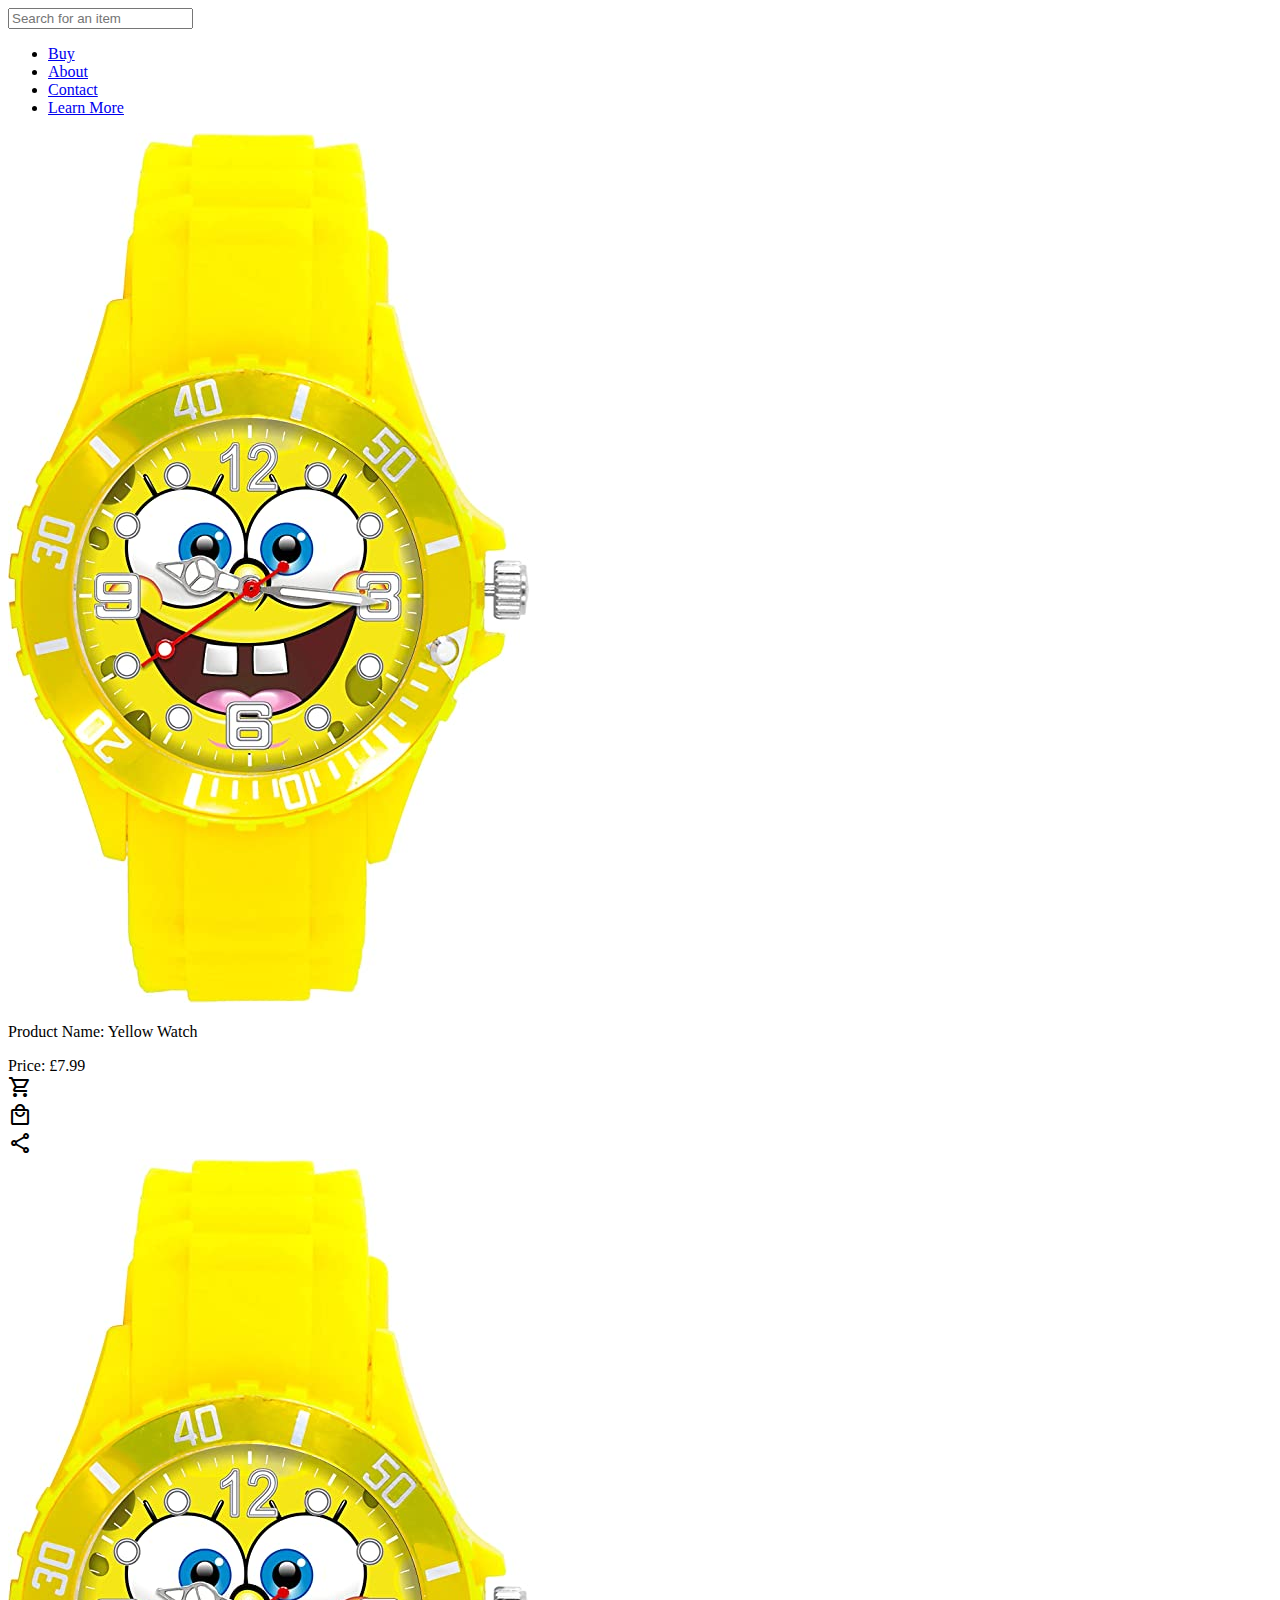
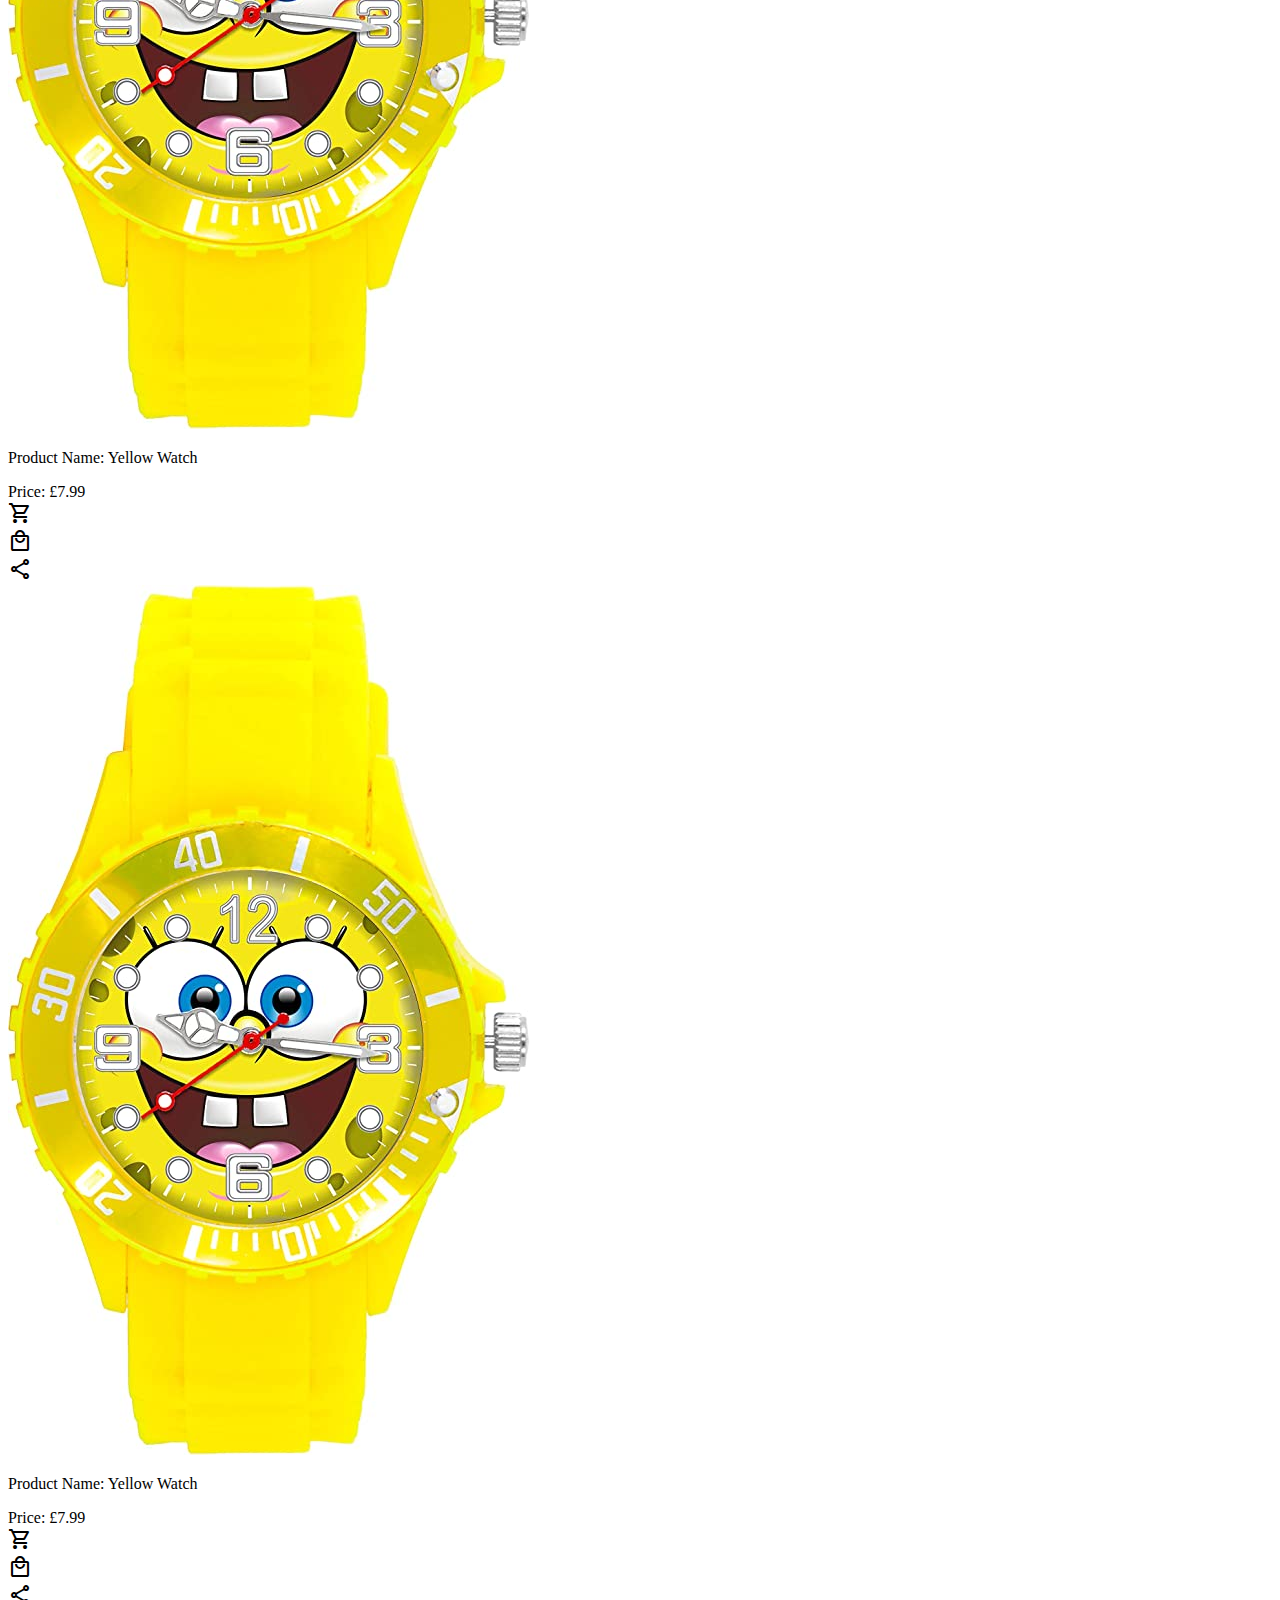
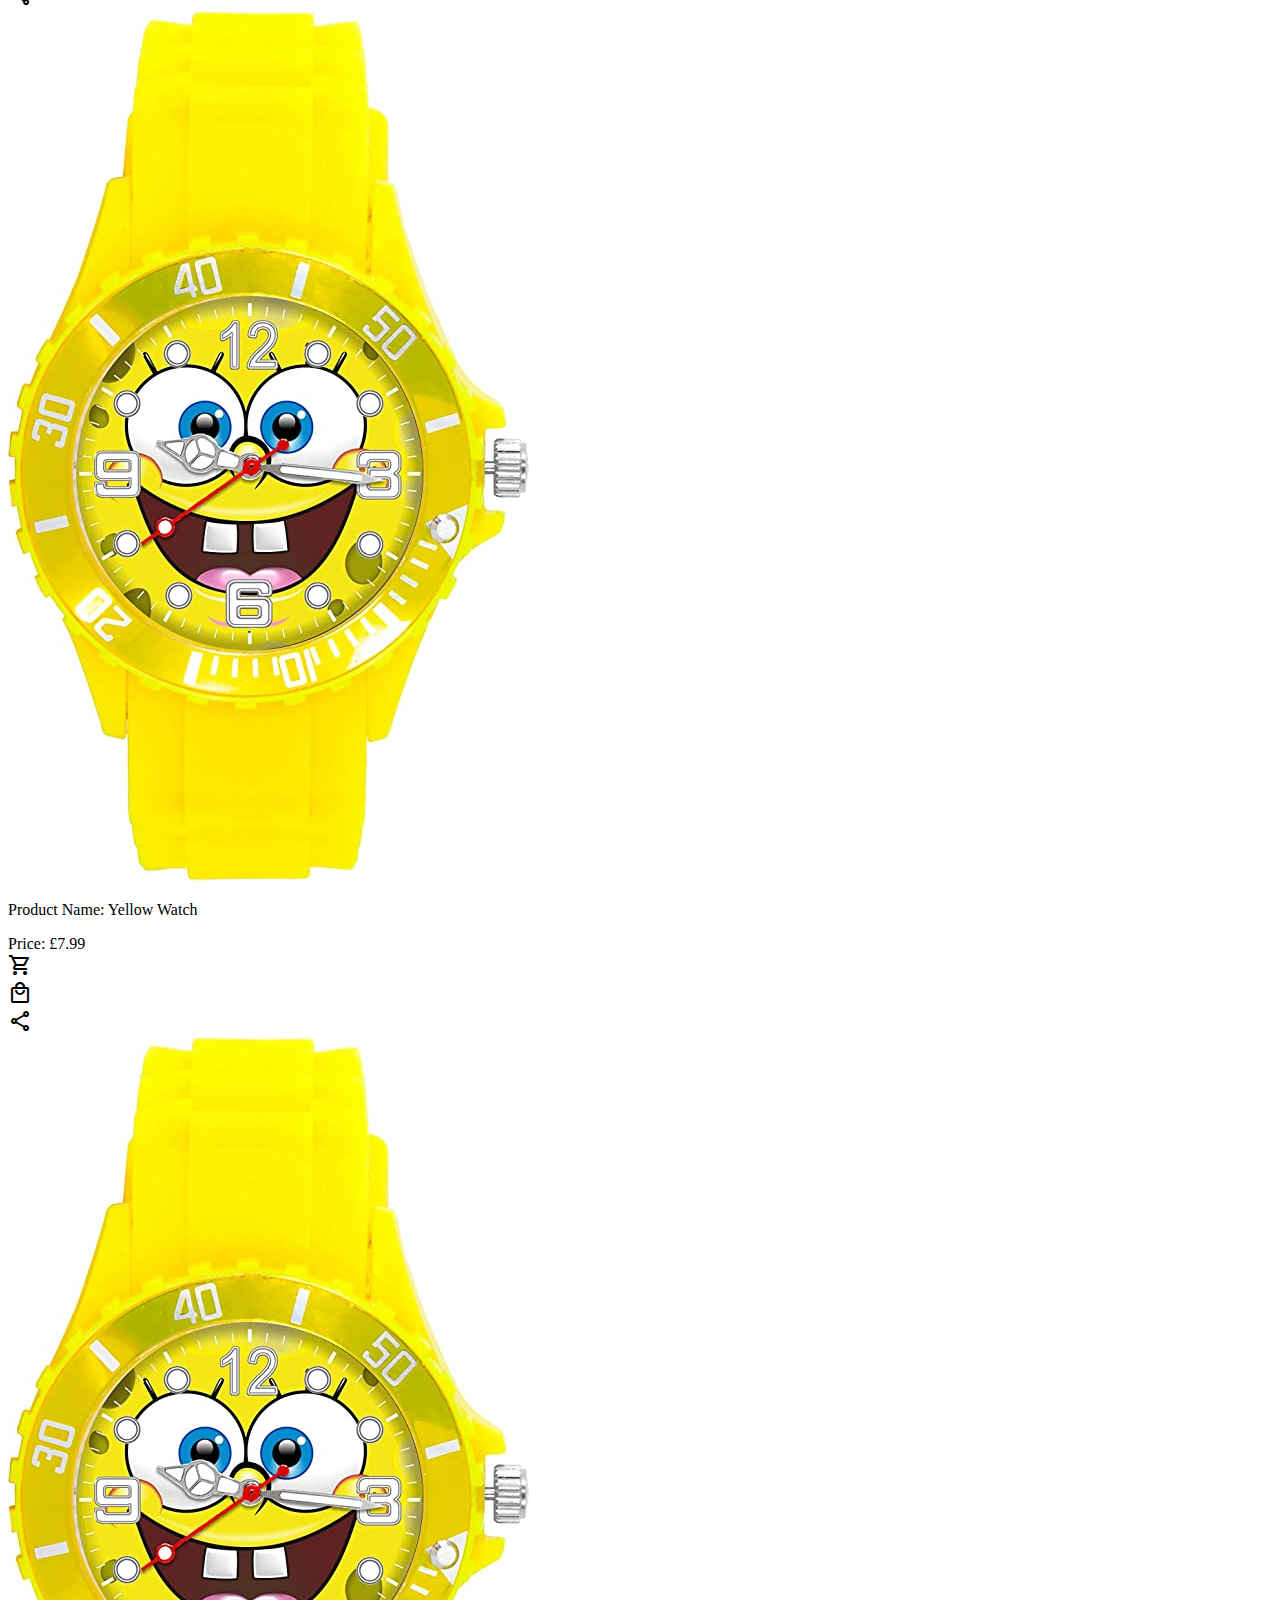
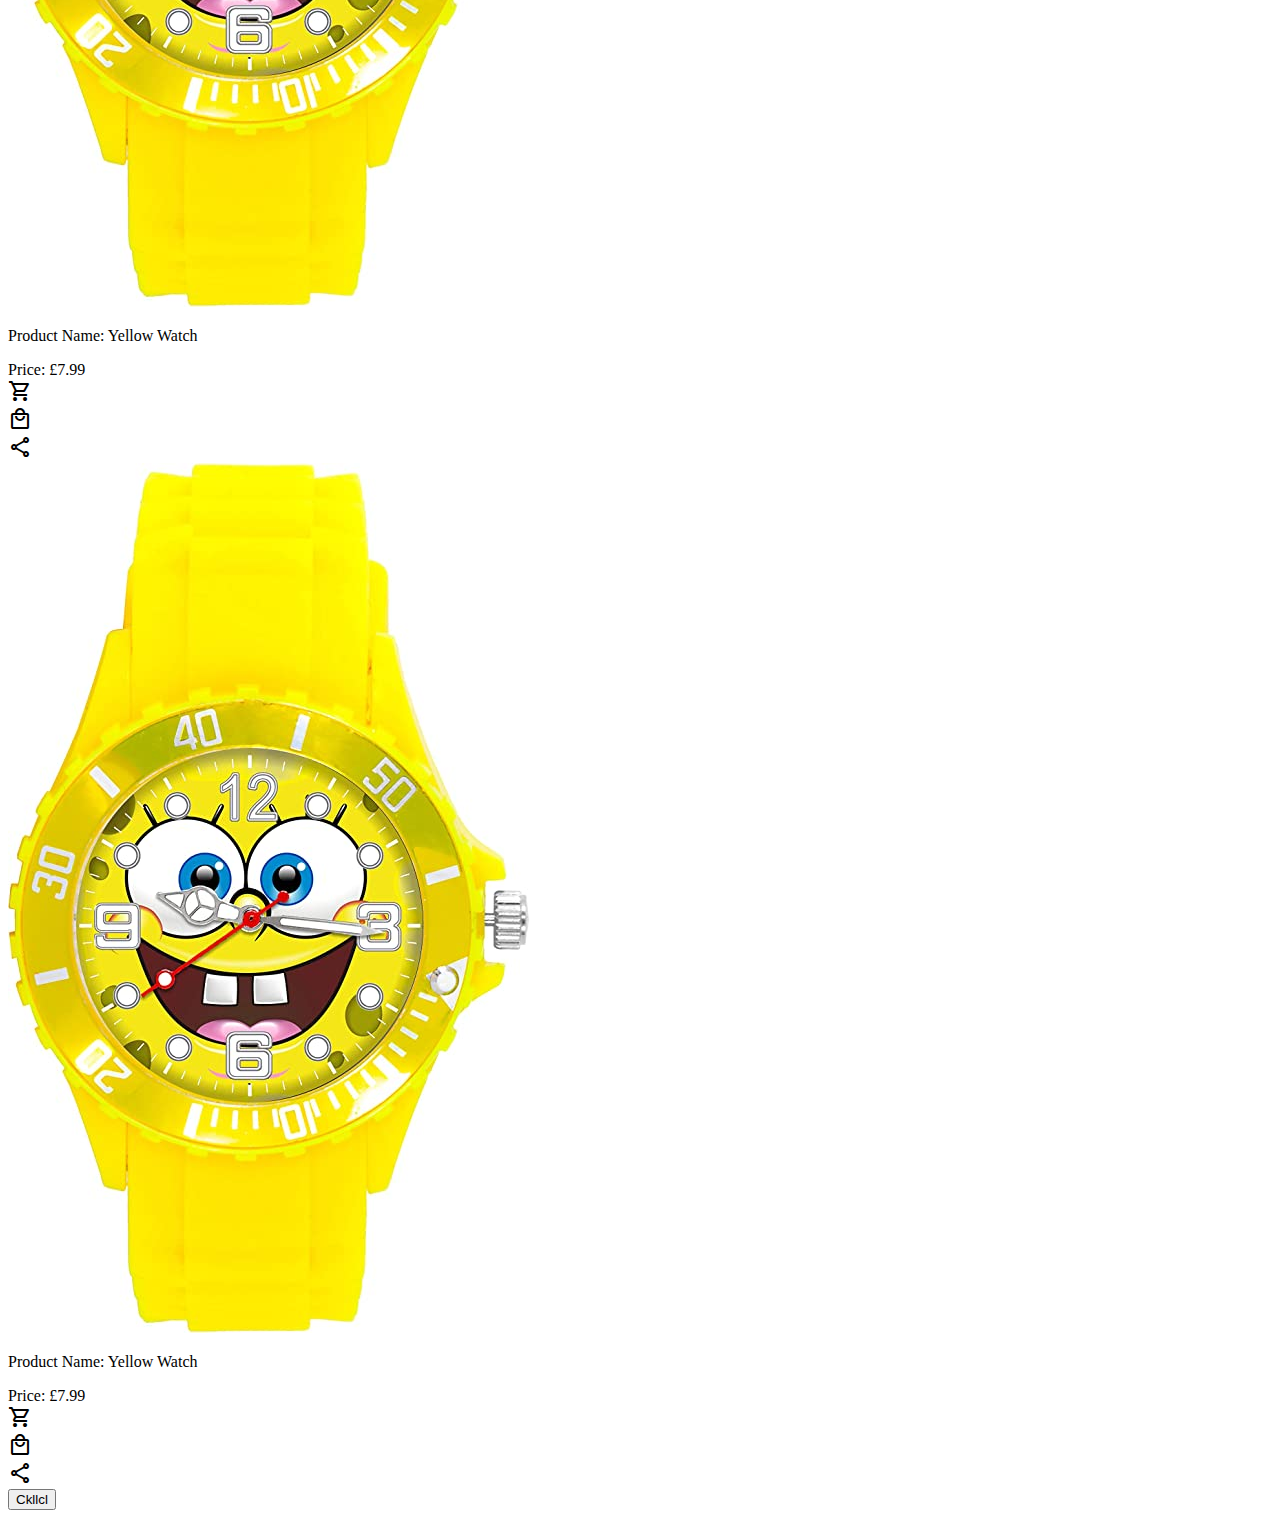
==== index.html @ 1547ecac "added del and select button to cart with functionality" ====
<!DOCTYPE html>
<html lang="en">
<head>
    <meta charset="UTF-8">
    <meta http-equiv="X-UA-Compatible" content="IE=edge">
    <meta name="viewport" content="width=device-width, initial-scale=1.0">
    <link rel="stylesheet" href="./style/style.css">
    <link rel="stylesheet" href="https://fonts.googleapis.com/css2?family=Material+Symbols+Outlined:opsz,wght,FILL,GRAD@20..48,100..700,0..1,-50..200" />
    <script defer src="./app.js"></script>
    <title>Document</title>
</head>
<body>
        <div id="nav">
            <div id="sitelogo">
                <input id="search-bar"  placeholder="Search for an item" type="text">
                <ion-icon class="calculator-outline" name="calculator-outline"></ion-icon>
            </div>
            <div id="links">
              <ul>
                <li><a href="buy.html">Buy</a></li>
                <li><a href="about.html">About</a></li>
                <li><a href="contact.html">Contact</a></li>
                <li><a class="button" href="./shopping/shopping.html">Learn More</a></li>
              </ul>
            </div>
          </div>

    <div class="container">
        <div class="item item-1">
          <div class="img-container">
            <img src="./img/yellow-watch.jpg" class="product-img">
          </div>

          <div>
            <p>
              Product Name: Yellow Watch
            </p>
            <span>
              Price: £7.99
            </span>
          </div>
          <div class="actions">
            <!-- <div class="put-in-cart-action">
              <span class="put-in-cart-action material-symbols-outlined">shopping_cart</span>
            </div> -->
            <div class="put-in-cart-action">
              <span class="put-in-cart-action material-symbols-outlined noselect">shopping_cart</span>
            </div>
            <div class="buy-action">
              <span class="buy-action material-symbols-outlined noselect">local_mall</span>
            </div>
            <div class="share-action">
              <span class="share-action material-symbols-outlined noselect">share</span>
            </div>
          </div>
        </div>

        <div class="item item-2">
                    <div class="img-container">
            <img src="./img/yellow-watch.jpg" class="product-img">
          </div>

          <div>
            <p>
              Product Name: Yellow Watch
            </p>
            <span>
              Price: £7.99
            </span>
          </div>
          <div class="actions">
            <!-- <div class="put-in-cart-action">
              <span class="put-in-cart-action material-symbols-outlined">shopping_cart</span>
            </div> -->
            <div class="put-in-cart-action">
              <span class="put-in-cart-action material-symbols-outlined noselect">shopping_cart</span>
            </div>
            <div class="buy-action">
              <span class="buy-action material-symbols-outlined noselect">local_mall</span>
            </div>
            <div class="share-action">
              <span class="share-action material-symbols-outlined noselect">share</span>
            </div>
          </div>
        </div>
        <div class="item item-3">
                    <div class="img-container">
            <img src="./img/yellow-watch.jpg" class="product-img">
          </div>

          <div>
            <p>
              Product Name: Yellow Watch
            </p>
            <span>
              Price: £7.99
            </span>
          </div>
          <div class="actions">
            <!-- <div class="put-in-cart-action">
              <span class="put-in-cart-action material-symbols-outlined">shopping_cart</span>
            </div> -->
            <div class="put-in-cart-action">
              <span class="put-in-cart-action material-symbols-outlined noselect">shopping_cart</span>
            </div>
            <div class="buy-action">
              <span class="buy-action material-symbols-outlined noselect">local_mall</span>
            </div>
            <div class="share-action">
              <span class="share-action material-symbols-outlined noselect">share</span>
            </div>
          </div>
        </div>
        <div class="item item-4">
                    <div class="img-container">
            <img src="./img/yellow-watch.jpg" class="product-img">
          </div>

          <div>
            <p>
              Product Name: Yellow Watch
            </p>
            <span>
              Price: £7.99
            </span>
          </div>
          <div class="actions">
            <!-- <div class="put-in-cart-action">
              <span class="put-in-cart-action material-symbols-outlined">shopping_cart</span>
            </div> -->
            <div class="put-in-cart-action">
              <span class="put-in-cart-action material-symbols-outlined noselect">shopping_cart</span>
            </div>
            <div class="buy-action">
              <span class="buy-action material-symbols-outlined noselect">local_mall</span>
            </div>
            <div class="share-action">
              <span class="share-action material-symbols-outlined noselect">share</span>
            </div>
          </div>
        </div>
        <div class="item item-5">
                    <div class="img-container">
            <img src="./img/yellow-watch.jpg" class="product-img">
          </div>

          <div>
            <p>
              Product Name: Yellow Watch
            </p>
            <span>
              Price: £7.99
            </span>
          </div>
          <div class="actions">
            <!-- <div class="put-in-cart-action">
              <span class="put-in-cart-action material-symbols-outlined">shopping_cart</span>
            </div> -->
            <div class="put-in-cart-action">
              <span class="put-in-cart-action material-symbols-outlined noselect">shopping_cart</span>
            </div>
            <div class="buy-action">
              <span class="buy-action material-symbols-outlined noselect">local_mall</span>
            </div>
            <div class="share-action">
              <span class="share-action material-symbols-outlined noselect">share</span>
            </div>
          </div>
        </div>
        <div class="item item-6">
                    <div class="img-container">
            <img src="./img/yellow-watch.jpg" class="product-img">
          </div>

          <div>
            <p>
              Product Name: Yellow Watch
            </p>
            <span>
              Price: £7.99
            </span>
          </div>
          <div class="actions">
            <!-- <div class="put-in-cart-action">
              <span class="put-in-cart-action material-symbols-outlined">shopping_cart</span>
            </div> -->
            <div class="put-in-cart-action">
              <span class="put-in-cart-action material-symbols-outlined noselect">shopping_cart</span>
            </div>
            <div class="buy-action">
              <span class="buy-action material-symbols-outlined noselect">local_mall</span>
            </div>
            <div class="share-action">
              <span class="share-action material-symbols-outlined noselect">share</span>
            </div>
          </div>
        </div>
    </div>
    
    <button class="mybtn">Ckllcl</button>
</body>
</html>
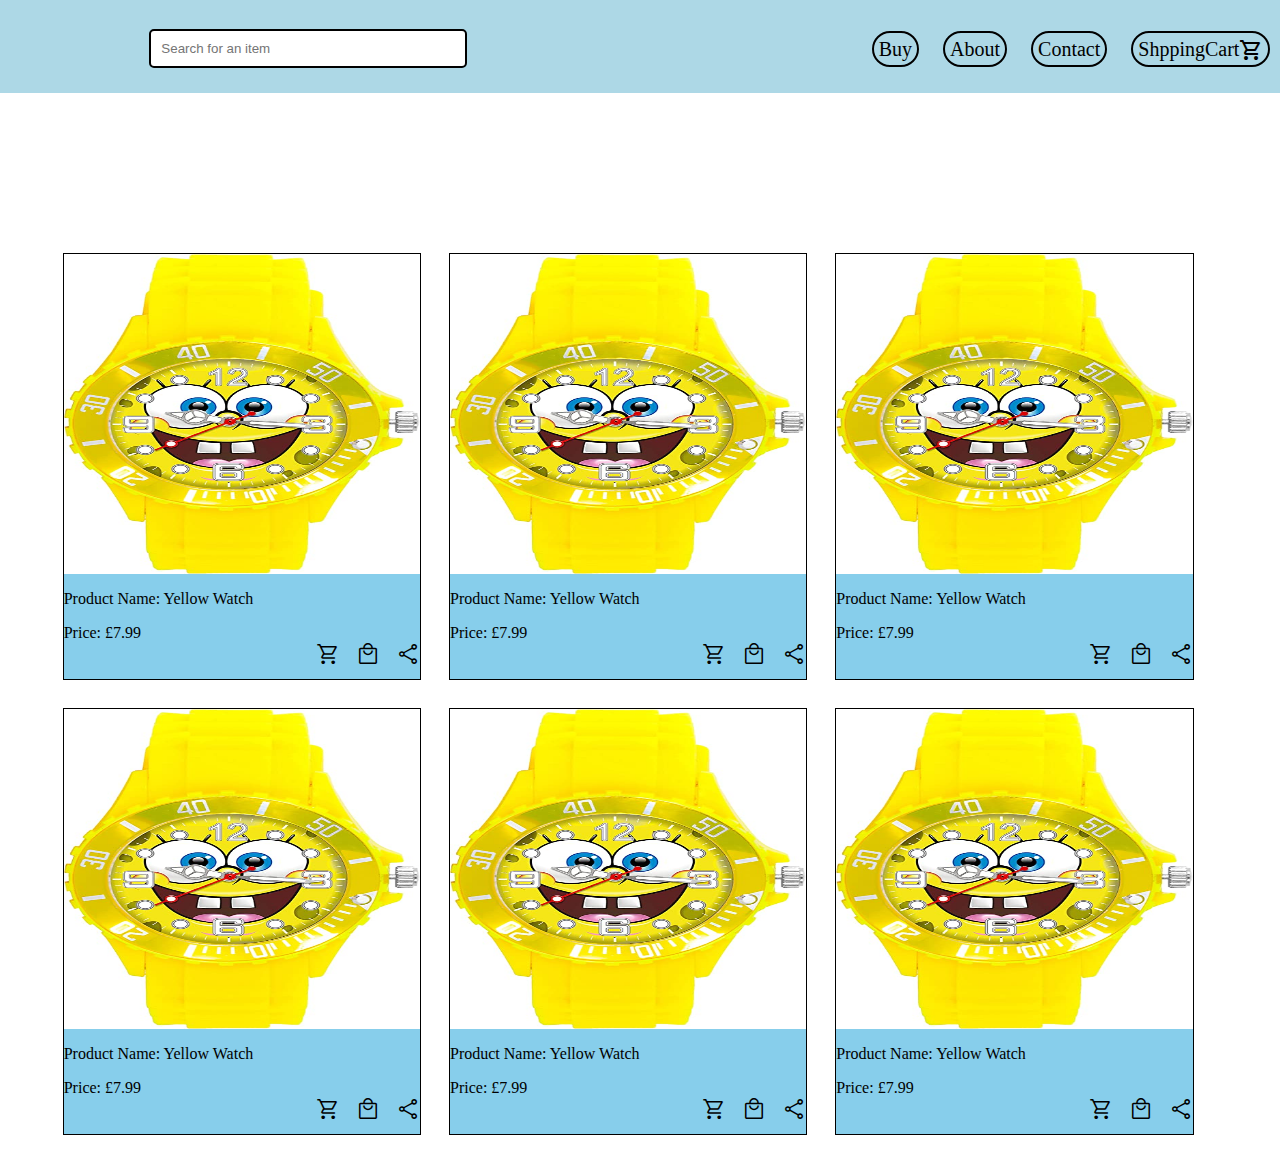
==== commit 989da3ad: "switched shopping.js code location" ====
--- a/index.html
+++ b/index.html
@@ -20,7 +20,7 @@
                 <li><a href="buy.html">Buy</a></li>
                 <li><a href="about.html">About</a></li>
                 <li><a href="contact.html">Contact</a></li>
-                <li><a class="button" href="./shopping/shopping.html">Learn More</a></li>
+              <li><a id="shopping" style="cursor: pointer;">ShppingCart<span class="put-in-cart-action material-symbols-outlined noselect" style="position: relative; top:6px;">shopping_cart</span> </a></li>
               </ul>
             </div>
           </div>
@@ -31,7 +31,7 @@
             <img src="./img/yellow-watch.jpg" class="product-img">
           </div>
 
-          <div>
+          <div id="name-price">
             <p>
               Product Name: Yellow Watch
             </p>
@@ -196,7 +196,70 @@
           </div>
         </div>
     </div>
-    
-    <button class="mybtn">Ckllcl</button>
+
+
+
+  <div class="shopping-container" style="display: none;">
+      <div class="shopping-total">
+          <span id="subTotal">SubTotal</span>
+          <span id="total-price"></span>
+          <button>Buy Now</button>
+      </div>
+
+      <div class="item-container">
+
+      <div class="cart-item cart-item-1">
+              <div class="cart-img-container">
+                  <img src="../img/yellow-watch.jpg" class="cart-product-img">
+              </div>
+              
+          <div id="item-actions">
+              <span id="item-text">
+                Price: £<option class="item-price" value="7.99">7.99</option>
+              </span>
+
+              <div class="bin-select">
+                  <span class="bin material-symbols-outlined">
+                      delete
+                  </span>
+                  <select class="item-quantity">
+                      <option selected value="">Select Qauntity</option>
+                      <option value="2">2</option>
+                      <option value="3">3</option>
+                      <option value="4">4</option>
+                      <option value="5">5</option>
+                      <option value="6">6</option>
+                  </select>
+              </div>
+          </div>
+      </div>
+      <div class="cart-item cart-item-2">
+          <div class="cart-img-container">
+              <img src="../img/yellow-watch.jpg" class="cart-product-img">
+          </div>
+          
+      <div id="item-actions">
+          <span id="item-text">
+              Price: £<option class="item-price" data-value="10.99">10.99</option>
+          </span>
+
+          <div class="bin-select">
+              <span class="bin material-symbols-outlined">
+                  delete
+              </span>
+              <select class="item-quantity">
+                  <option selected value="">Select Qauntity</option>
+                  <option value="1">1</option>
+                  <option value="2">2</option>
+                  <option value="3">3</option>
+                  <option value="4">4</option>
+                  <option value="5">5</option>
+                  <option value="6">6</option>
+              </select>
+          </div>
+      </div>
+  </div>
+  </div>
+</div>
 </body>
 </html>--- a/style/style.css
+++ b/style/style.css
@@ -0,0 +1,243 @@
+body {
+  margin: 0;
+  padding: 0;
+  -webkit-box-sizing: border-box;
+          box-sizing: border-box;
+  height: 90vh;
+  width: 98vw;
+}
+
+#nav {
+  background-color: lightblue;
+  width: 100%;
+  display: -webkit-box;
+  display: -ms-flexbox;
+  display: flex;
+  padding: 1em;
+}
+
+#nav #search-bar {
+  padding: 10px 10px;
+  width: 22em;
+  margin-left: 10em;
+  margin-top: 1em;
+  border: 2px solid black;
+  border-radius: 5px;
+}
+
+#nav #links {
+  display: -webkit-box;
+  display: -ms-flexbox;
+  display: flex;
+  -webkit-box-pack: end;
+      -ms-flex-pack: end;
+          justify-content: flex-end;
+  -webkit-box-align: center;
+      -ms-flex-align: center;
+          align-items: center;
+  -ms-flex-preferred-size: 98%;
+      flex-basis: 98%;
+}
+
+#nav #links li {
+  display: inline;
+  text-decoration: none;
+  margin-left: 1em;
+  font-size: 20px;
+  border: 2px solid black;
+  padding: 5px 5px;
+  border-radius: 21px;
+}
+
+#nav #links li :hover {
+  color: white;
+}
+
+#nav #links a {
+  text-decoration: none;
+  color: black;
+}
+
+.container {
+  width: 90%;
+  height: 55em;
+  margin: auto;
+  margin-top: 10em;
+  display: -ms-grid;
+  display: grid;
+  -ms-grid-columns: (auto)[3];
+      grid-template-columns: repeat(3, auto);
+  -ms-grid-rows: (auto)[1];
+      grid-template-rows: repeat(1, auto);
+  grid-gap: 30px;
+}
+
+.container .item {
+  border: 1px solid black;
+  height: 100%;
+  width: 100%;
+  background-color: skyblue;
+}
+
+.container .item #name-price {
+  position: relative;
+}
+
+.container .item .img-container {
+  background-color: red;
+  display: -webkit-box;
+  display: -ms-flexbox;
+  display: flex;
+  width: 100%;
+  height: 320px;
+  -webkit-box-pack: center;
+      -ms-flex-pack: center;
+          justify-content: center;
+}
+
+.container .item .product-img {
+  width: 100%;
+  height: auto;
+}
+
+.container .item .actions {
+  width: 50%;
+  height: 16%;
+  float: right;
+  position: relative;
+  display: -webkit-box;
+  display: -ms-flexbox;
+  display: flex;
+  -webkit-box-pack: end;
+      -ms-flex-pack: end;
+          justify-content: flex-end;
+  gap: 1em;
+}
+
+.container .item .actions .material-symbols-outlined {
+  font-variation-settings: 'FILL' 0,+ 'wght' 400,+ 'GRAD' 0,+ 'opsz' 48;
+}
+
+.container .item .actions div {
+  cursor: pointer;
+  height: 40%;
+}
+
+.container .item .actions div span:hover {
+  background-color: #6e5d5d;
+}
+
+.shopping-container {
+  height: 100%;
+  width: 20%;
+  float: right;
+  border: 2px solid black;
+  overflow: scroll;
+}
+
+.shopping-container .shopping-total {
+  background-color: white;
+  display: -webkit-box;
+  display: -ms-flexbox;
+  display: flex;
+  -webkit-box-orient: vertical;
+  -webkit-box-direction: normal;
+      -ms-flex-direction: column;
+          flex-direction: column;
+  -webkit-box-align: center;
+      -ms-flex-align: center;
+          align-items: center;
+  gap: 10px;
+}
+
+.shopping-container .shopping-total button {
+  width: 40%;
+  padding: 7px 5px;
+  border-radius: 20px;
+  background-color: #FBA525;
+  border: none;
+  overflow: hidden;
+}
+
+.shopping-container .item-container {
+  display: -ms-grid;
+  display: grid;
+  -ms-grid-columns: (100%)[1];
+      grid-template-columns: repeat(1, 100%);
+  grid-gap: 1.5em;
+}
+
+.shopping-container .item-container .cart-item #item-actions #item-text {
+  position: relative;
+  display: -webkit-box;
+  display: -ms-flexbox;
+  display: flex;
+  -webkit-box-pack: center;
+      -ms-flex-pack: center;
+          justify-content: center;
+}
+
+.shopping-container .item-container .cart-item #item-actions li {
+  list-style: none;
+}
+
+.shopping-container .item-container .cart-item #item-actions .bin {
+  cursor: pointer;
+}
+
+.shopping-container .item-container .cart-item #item-actions .bin-select {
+  display: -webkit-box;
+  display: -ms-flexbox;
+  display: flex;
+  -webkit-box-orient: horizontal;
+  -webkit-box-direction: reverse;
+      -ms-flex-direction: row-reverse;
+          flex-direction: row-reverse;
+  -webkit-box-pack: center;
+      -ms-flex-pack: center;
+          justify-content: center;
+  gap: 1em;
+}
+
+.shopping-container .item-container .cart-item #item-actions .bin-select select {
+  padding: 2px 4px;
+  border-radius: 5px;
+  cursor: pointer;
+}
+
+.shopping-container .item-container .cart-item #item-actions .bin-select #bin {
+  font-size: 30px;
+  cursor: pointer;
+}
+
+.shopping-container .item-container .cart-item .cart-img-container {
+  width: 100%;
+  height: 80%;
+  margin-top: 1em;
+  border-top: 1px solid grey;
+  border-bottom: 1px solid grey;
+}
+
+.shopping-container .item-container .cart-item .cart-product-img {
+  width: 100%;
+  height: 14em;
+}
+
+.noselect {
+  -webkit-touch-callout: none;
+  /* iOS Safari */
+  -webkit-user-select: none;
+  /* Safari */
+  /* Konqueror HTML */
+  -moz-user-select: none;
+  /* Old versions of Firefox */
+  -ms-user-select: none;
+  /* Internet Explorer/Edge */
+  user-select: none;
+  /* Non-prefixed version, currently
+                                    supported by Chrome, Edge, Opera and Firefox */
+}
+/*# sourceMappingURL=style.css.map */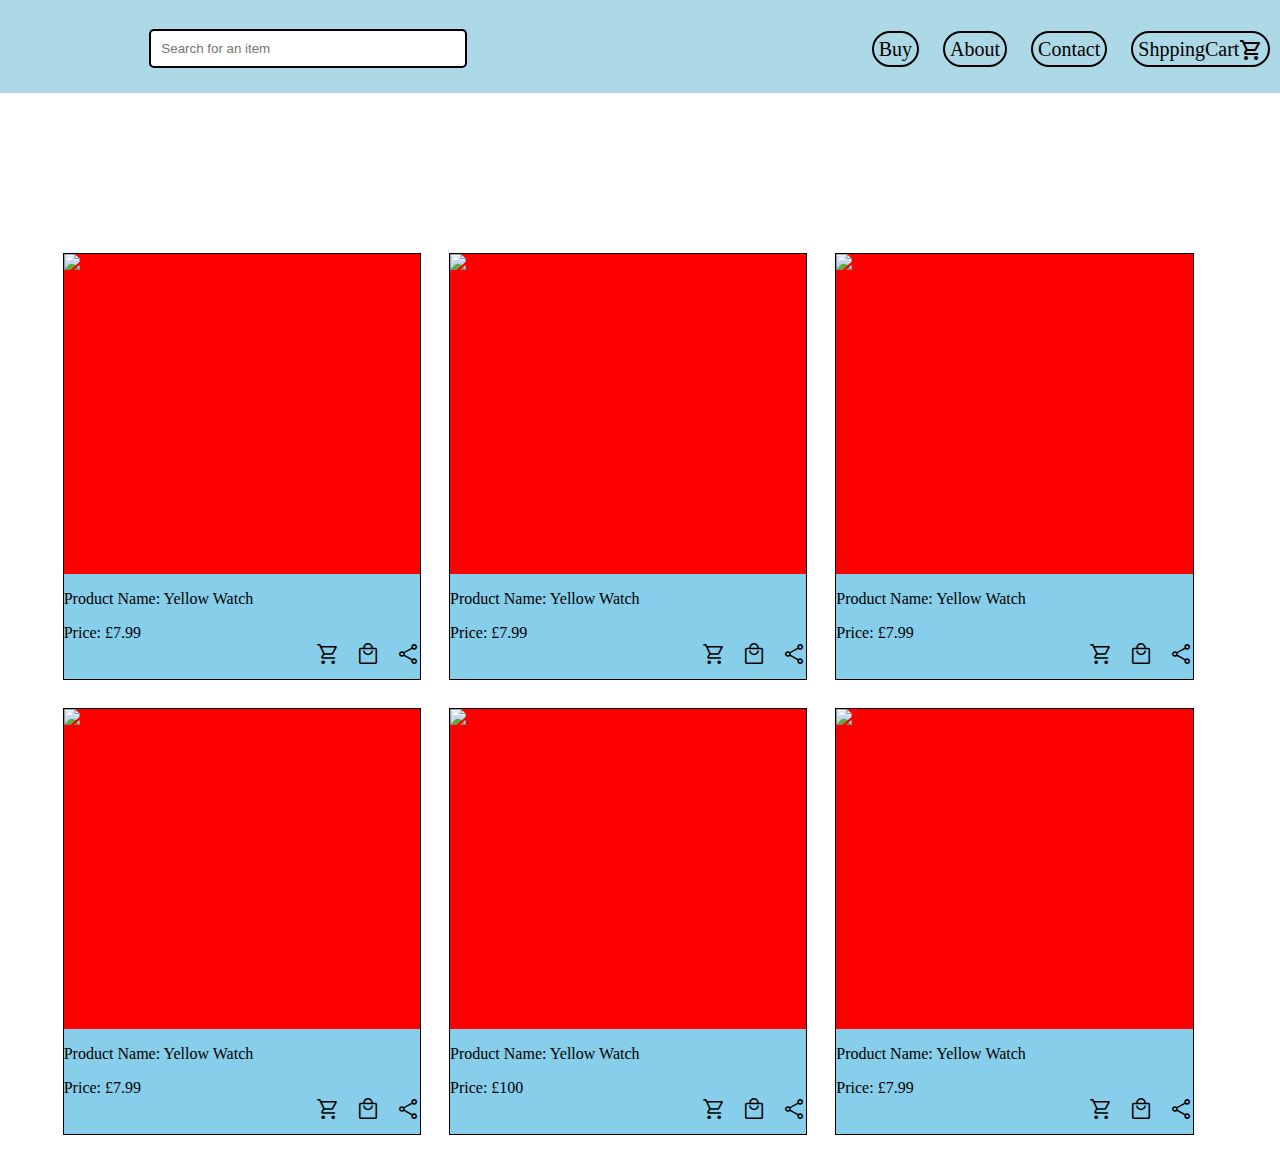
==== commit 358dc14d: "added Price to innerHtml" ====
--- a/index.html
+++ b/index.html
@@ -20,7 +20,7 @@
                 <li><a href="buy.html">Buy</a></li>
                 <li><a href="about.html">About</a></li>
                 <li><a href="contact.html">Contact</a></li>
-              <li><a id="shopping" style="cursor: pointer;">ShppingCart<span class="put-in-cart-action material-symbols-outlined noselect" style="position: relative; top:6px;">shopping_cart</span> </a></li>
+              <li><a class="noselect shopping" style="cursor: pointer;">ShppingCart<span class="put-in-cart-action material-symbols-outlined noselect" style="position: relative; top:6px;">shopping_cart</span> </a></li>
               </ul>
             </div>
           </div>
@@ -28,7 +28,7 @@
     <div class="container">
         <div class="item item-1">
           <div class="img-container">
-            <img src="./img/yellow-watch.jpg" class="product-img">
+            <img src="./img/ape.png" class="product-img">
           </div>
 
           <div id="name-price">
@@ -36,7 +36,7 @@
               Product Name: Yellow Watch
             </p>
             <span>
-              Price: £7.99
+              Price: £<span class="number-price">7.99</span>
             </span>
           </div>
           <div class="actions">
@@ -57,15 +57,15 @@
 
         <div class="item item-2">
                     <div class="img-container">
-            <img src="./img/yellow-watch.jpg" class="product-img">
-          </div>
-
-          <div>
-            <p>
-              Product Name: Yellow Watch
-            </p>
-            <span>
-              Price: £7.99
+            <img src="./img/brown-ape.jpg" class="product-img">
+          </div>
+
+          <div>
+            <p>
+              Product Name: Yellow Watch
+            </p>
+            <span>
+              Price: £<span class="number-price">7.99</span>
             </span>
           </div>
           <div class="actions">
@@ -85,15 +85,15 @@
         </div>
         <div class="item item-3">
                     <div class="img-container">
-            <img src="./img/yellow-watch.jpg" class="product-img">
-          </div>
-
-          <div>
-            <p>
-              Product Name: Yellow Watch
-            </p>
-            <span>
-              Price: £7.99
+            <img src="./img/grey-ape.jpg" class="product-img">
+          </div>
+
+          <div>
+            <p>
+              Product Name: Yellow Watch
+            </p>
+            <span>
+              Price: £<span class="number-price">7.99</span>
             </span>
           </div>
           <div class="actions">
@@ -113,15 +113,15 @@
         </div>
         <div class="item item-4">
                     <div class="img-container">
-            <img src="./img/yellow-watch.jpg" class="product-img">
-          </div>
-
-          <div>
-            <p>
-              Product Name: Yellow Watch
-            </p>
-            <span>
-              Price: £7.99
+            <img src="./img/hat-ape.jpg" class="product-img">
+          </div>
+
+          <div>
+            <p>
+              Product Name: Yellow Watch
+            </p>
+            <span>
+              Price: £<span class="number-price">7.99</span>
             </span>
           </div>
           <div class="actions">
@@ -141,15 +141,15 @@
         </div>
         <div class="item item-5">
                     <div class="img-container">
-            <img src="./img/yellow-watch.jpg" class="product-img">
-          </div>
-
-          <div>
-            <p>
-              Product Name: Yellow Watch
-            </p>
-            <span>
-              Price: £7.99
+            <img src="./img/shirt-ape.jpg" class="product-img">
+          </div>
+
+          <div>
+            <p>
+              Product Name: Yellow Watch
+            </p>
+            <span>
+              Price: £<span class="number-price">100</span>
             </span>
           </div>
           <div class="actions">
@@ -169,15 +169,15 @@
         </div>
         <div class="item item-6">
                     <div class="img-container">
-            <img src="./img/yellow-watch.jpg" class="product-img">
-          </div>
-
-          <div>
-            <p>
-              Product Name: Yellow Watch
-            </p>
-            <span>
-              Price: £7.99
+            <img src="./img/monkey-ape.png" class="product-img">
+          </div>
+
+          <div>
+            <p>
+              Product Name: Yellow Watch
+            </p>
+            <span>
+              Price: £<span class="number-price">7.99</span>
             </span>
           </div>
           <div class="actions">
@@ -210,7 +210,7 @@
 
       <div class="cart-item cart-item-1">
               <div class="cart-img-container">
-                  <img src="../img/yellow-watch.jpg" class="cart-product-img">
+                  <img src="../img/ape.png" class="cart-product-img">
               </div>
               
           <div id="item-actions">
@@ -235,7 +235,7 @@
       </div>
       <div class="cart-item cart-item-2">
           <div class="cart-img-container">
-              <img src="../img/yellow-watch.jpg" class="cart-product-img">
+              <img src="../img/ape.png" class="cart-product-img">
           </div>
           
       <div id="item-actions">
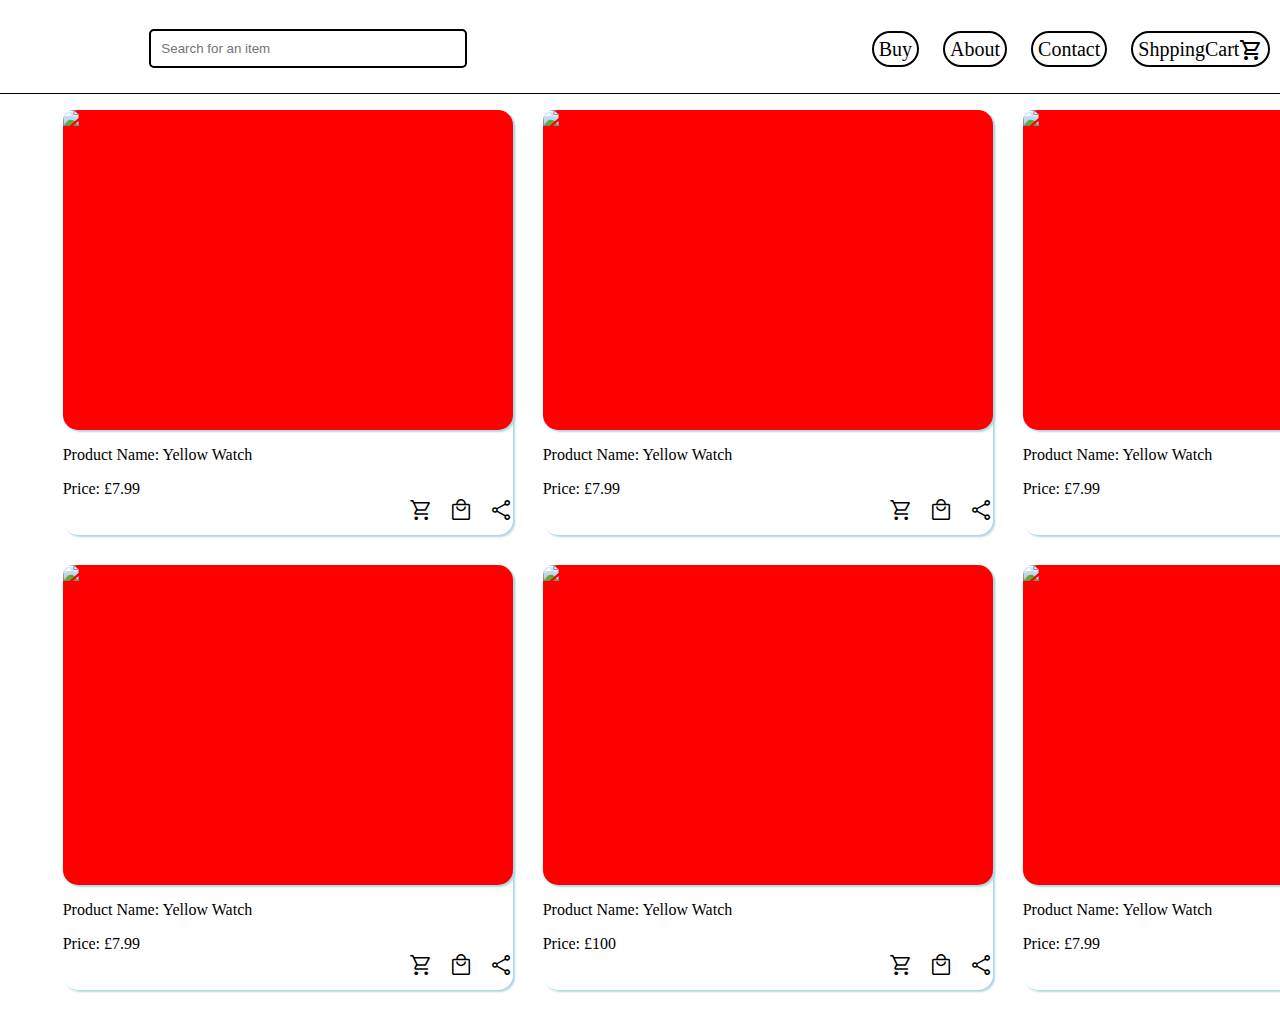
==== commit b757802d: "further fixed cartItem one item positioning" ====
--- a/index.html
+++ b/index.html
@@ -31,12 +31,12 @@
             <img src="./img/ape.png" class="product-img">
           </div>
 
-          <div id="name-price">
-            <p>
-              Product Name: Yellow Watch
-            </p>
-            <span>
-              Price: £<span class="number-price">7.99</span>
+          <div class="name-price">
+            <p>
+              Product Name: Yellow Watch
+            </p>
+            <span>
+              Price: £<span class="number-price" data-value="7.99">7.99</span>
             </span>
           </div>
           <div class="actions">
@@ -60,12 +60,12 @@
             <img src="./img/brown-ape.jpg" class="product-img">
           </div>
 
-          <div>
-            <p>
-              Product Name: Yellow Watch
-            </p>
-            <span>
-              Price: £<span class="number-price">7.99</span>
+          <div class="name-price">
+            <p>
+              Product Name: Yellow Watch
+            </p>
+            <span>
+              Price: £<span class="number-price" data-value="7.99">7.99</span>
             </span>
           </div>
           <div class="actions">
@@ -88,12 +88,12 @@
             <img src="./img/grey-ape.jpg" class="product-img">
           </div>
 
-          <div>
-            <p>
-              Product Name: Yellow Watch
-            </p>
-            <span>
-              Price: £<span class="number-price">7.99</span>
+          <div class="name-price">
+            <p>
+              Product Name: Yellow Watch
+            </p>
+            <span>
+              Price: £<span class="number-price" data-value="7.99">7.99</span>
             </span>
           </div>
           <div class="actions">
@@ -116,12 +116,12 @@
             <img src="./img/hat-ape.jpg" class="product-img">
           </div>
 
-          <div>
-            <p>
-              Product Name: Yellow Watch
-            </p>
-            <span>
-              Price: £<span class="number-price">7.99</span>
+          <div class="name-price">
+            <p>
+              Product Name: Yellow Watch
+            </p>
+            <span>
+              Price: £<span class="number-price" data-value="7.99">7.99</span>
             </span>
           </div>
           <div class="actions">
@@ -144,12 +144,12 @@
             <img src="./img/shirt-ape.jpg" class="product-img">
           </div>
 
-          <div>
-            <p>
-              Product Name: Yellow Watch
-            </p>
-            <span>
-              Price: £<span class="number-price">100</span>
+          <div class="name-price">
+            <p>
+              Product Name: Yellow Watch
+            </p>
+            <span>
+              Price: £<span class="number-price" data-value="100">100</span>
             </span>
           </div>
           <div class="actions">
@@ -172,12 +172,12 @@
             <img src="./img/monkey-ape.png" class="product-img">
           </div>
 
-          <div>
-            <p>
-              Product Name: Yellow Watch
-            </p>
-            <span>
-              Price: £<span class="number-price">7.99</span>
+          <div class="name-price">
+            <p>
+              Product Name: Yellow Watch
+            </p>
+            <span>
+              Price: £<span class="number-price" data-value="7.99">7.99</span>
             </span>
           </div>
           <div class="actions">
@@ -208,7 +208,7 @@
 
       <div class="item-container">
 
-      <div class="cart-item cart-item-1">
+      <!-- <div class="cart-item cart-item-1">
               <div class="cart-img-container">
                   <img src="../img/ape.png" class="cart-product-img">
               </div>
@@ -233,32 +233,7 @@
               </div>
           </div>
       </div>
-      <div class="cart-item cart-item-2">
-          <div class="cart-img-container">
-              <img src="../img/ape.png" class="cart-product-img">
-          </div>
-          
-      <div id="item-actions">
-          <span id="item-text">
-              Price: £<option class="item-price" data-value="10.99">10.99</option>
-          </span>
-
-          <div class="bin-select">
-              <span class="bin material-symbols-outlined">
-                  delete
-              </span>
-              <select class="item-quantity">
-                  <option selected value="">Select Qauntity</option>
-                  <option value="1">1</option>
-                  <option value="2">2</option>
-                  <option value="3">3</option>
-                  <option value="4">4</option>
-                  <option value="5">5</option>
-                  <option value="6">6</option>
-              </select>
-          </div>
-      </div>
-  </div>
+    
   </div>
 </div>
 </body>
--- a/style/style.css
+++ b/style/style.css
@@ -8,7 +8,8 @@
 }
 
 #nav {
-  background-color: lightblue;
+  background-color: white;
+  border-bottom: 1px solid black;
   width: 100%;
   display: -webkit-box;
   display: -ms-flexbox;
@@ -62,7 +63,7 @@
   width: 90%;
   height: 55em;
   margin: auto;
-  margin-top: 10em;
+  margin-top: 1em;
   display: -ms-grid;
   display: grid;
   -ms-grid-columns: (auto)[3];
@@ -73,10 +74,11 @@
 }
 
 .container .item {
-  border: 1px solid black;
+  border-radius: 15px;
   height: 100%;
   width: 100%;
-  background-color: skyblue;
+  -webkit-box-shadow: 2px 2px 2px lightblue;
+          box-shadow: 2px 2px 2px lightblue;
 }
 
 .container .item #name-price {
@@ -93,11 +95,15 @@
   -webkit-box-pack: center;
       -ms-flex-pack: center;
           justify-content: center;
+  -webkit-box-shadow: 2px 2px 2px lightblue;
+          box-shadow: 2px 2px 2px lightblue;
+  border-radius: 15px;
 }
 
 .container .item .product-img {
-  width: 100%;
+  width: 450px;
   height: auto;
+  border-radius: 10px;
 }
 
 .container .item .actions {
@@ -151,15 +157,26 @@
       -ms-flex-align: center;
           align-items: center;
   gap: 10px;
+  height: 50%;
 }
 
 .shopping-container .shopping-total button {
   width: 40%;
-  padding: 7px 5px;
+  padding: 20px 5px;
   border-radius: 20px;
   background-color: #FBA525;
   border: none;
   overflow: hidden;
+  display: -webkit-box;
+  display: -ms-flexbox;
+  display: flex;
+  -webkit-box-pack: center;
+      -ms-flex-pack: center;
+          justify-content: center;
+  -webkit-box-align: center;
+      -ms-flex-align: center;
+          align-items: center;
+  cursor: pointer;
 }
 
 .shopping-container .item-container {
@@ -168,6 +185,13 @@
   -ms-grid-columns: (100%)[1];
       grid-template-columns: repeat(1, 100%);
   grid-gap: 1.5em;
+  position: relative;
+  height: 80%;
+}
+
+.shopping-container .item-container .cart-item {
+  border-bottom: 1px solid grey;
+  padding-bottom: 5px;
 }
 
 .shopping-container .item-container .cart-item #item-actions #item-text {
@@ -215,15 +239,12 @@
 
 .shopping-container .item-container .cart-item .cart-img-container {
   width: 100%;
-  height: 80%;
-  margin-top: 1em;
-  border-top: 1px solid grey;
-  border-bottom: 1px solid grey;
 }
 
 .shopping-container .item-container .cart-item .cart-product-img {
   width: 100%;
-  height: 14em;
+  height: 20em;
+  border-radius: 10px;
 }
 
 .noselect {
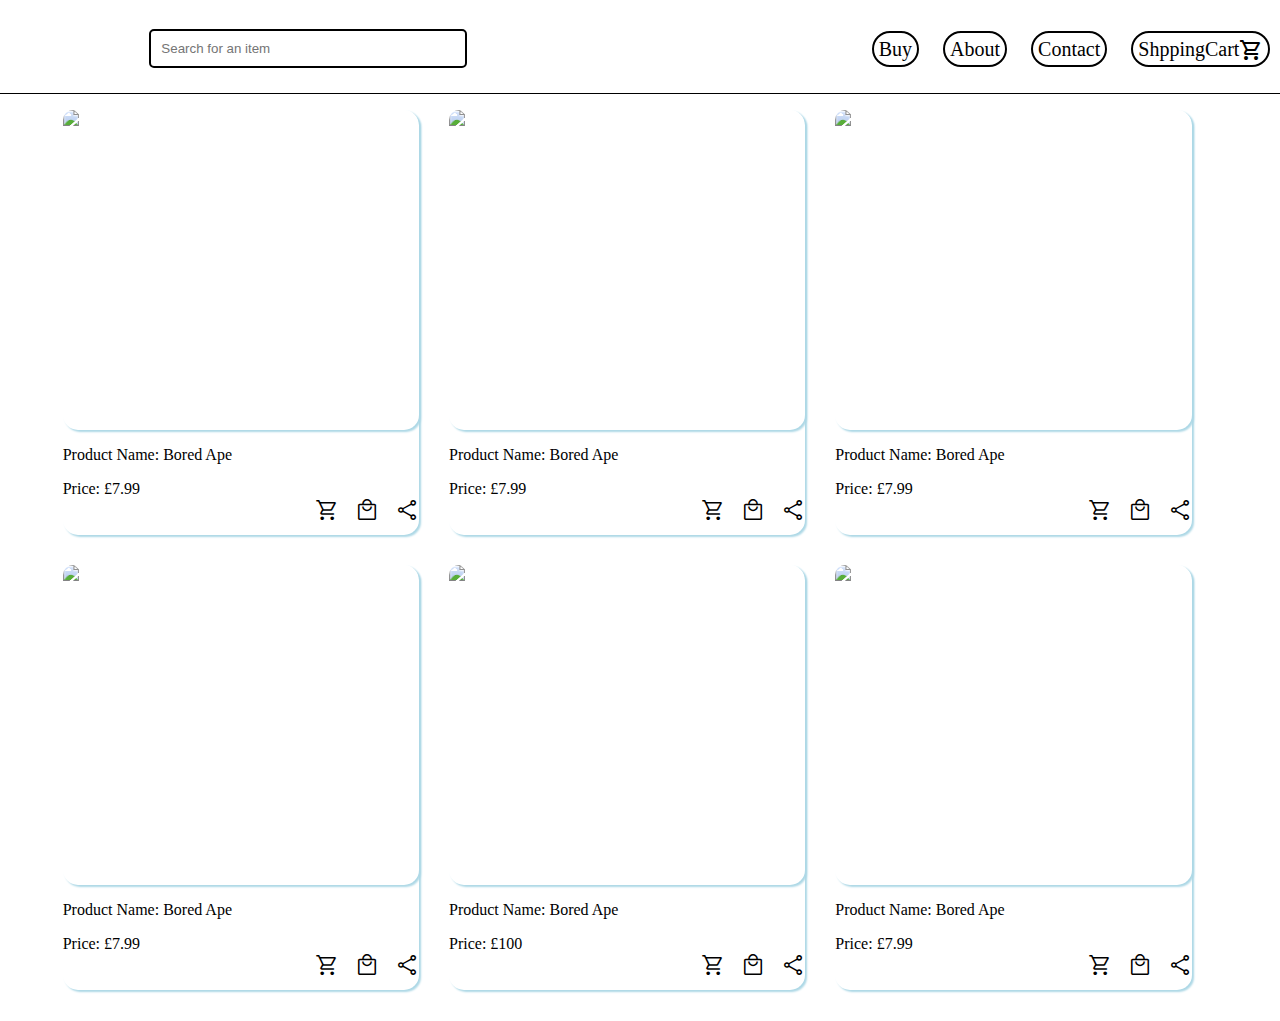
==== commit 10e8c8b8: "item added to cart flash text" ====
--- a/index.html
+++ b/index.html
@@ -33,16 +33,16 @@
 
           <div class="name-price">
             <p>
-              Product Name: Yellow Watch
-            </p>
-            <span>
-              Price: £<span class="number-price" data-value="7.99">7.99</span>
-            </span>
-          </div>
-          <div class="actions">
-            <!-- <div class="put-in-cart-action">
-              <span class="put-in-cart-action material-symbols-outlined">shopping_cart</span>
-            </div> -->
+              Product Name: Bored Ape
+            </p>
+            
+            <span>
+              Price: £<span class="number-price" data-value="7.99">7.99</span>
+            </span>
+
+          </div>
+          <div class="actions">
+            <p class="item-added">Item added to Cart</p>
             <div class="put-in-cart-action">
               <span class="put-in-cart-action material-symbols-outlined noselect">shopping_cart</span>
             </div>
@@ -62,16 +62,14 @@
 
           <div class="name-price">
             <p>
-              Product Name: Yellow Watch
-            </p>
-            <span>
-              Price: £<span class="number-price" data-value="7.99">7.99</span>
-            </span>
-          </div>
-          <div class="actions">
-            <!-- <div class="put-in-cart-action">
-              <span class="put-in-cart-action material-symbols-outlined">shopping_cart</span>
-            </div> -->
+              Product Name: Bored Ape
+            </p>
+            <span>
+              Price: £<span class="number-price" data-value="7.99">7.99</span>
+            </span>
+          </div>
+          <div class="actions">
+            <p class="item-added">Item added to Cart</p>
             <div class="put-in-cart-action">
               <span class="put-in-cart-action material-symbols-outlined noselect">shopping_cart</span>
             </div>
@@ -90,16 +88,14 @@
 
           <div class="name-price">
             <p>
-              Product Name: Yellow Watch
-            </p>
-            <span>
-              Price: £<span class="number-price" data-value="7.99">7.99</span>
-            </span>
-          </div>
-          <div class="actions">
-            <!-- <div class="put-in-cart-action">
-              <span class="put-in-cart-action material-symbols-outlined">shopping_cart</span>
-            </div> -->
+              Product Name: Bored Ape
+            </p>
+            <span>
+              Price: £<span class="number-price" data-value="7.99">7.99</span>
+            </span>
+          </div>
+          <div class="actions">
+            <p class="item-added">Item added to Cart</p>
             <div class="put-in-cart-action">
               <span class="put-in-cart-action material-symbols-outlined noselect">shopping_cart</span>
             </div>
@@ -118,16 +114,14 @@
 
           <div class="name-price">
             <p>
-              Product Name: Yellow Watch
-            </p>
-            <span>
-              Price: £<span class="number-price" data-value="7.99">7.99</span>
-            </span>
-          </div>
-          <div class="actions">
-            <!-- <div class="put-in-cart-action">
-              <span class="put-in-cart-action material-symbols-outlined">shopping_cart</span>
-            </div> -->
+              Product Name: Bored Ape
+            </p>
+            <span>
+              Price: £<span class="number-price" data-value="7.99">7.99</span>
+            </span>
+          </div>
+          <div class="actions">
+            <p class="item-added">Item added to Cart</p>
             <div class="put-in-cart-action">
               <span class="put-in-cart-action material-symbols-outlined noselect">shopping_cart</span>
             </div>
@@ -146,16 +140,14 @@
 
           <div class="name-price">
             <p>
-              Product Name: Yellow Watch
+              Product Name: Bored Ape
             </p>
             <span>
               Price: £<span class="number-price" data-value="100">100</span>
             </span>
           </div>
           <div class="actions">
-            <!-- <div class="put-in-cart-action">
-              <span class="put-in-cart-action material-symbols-outlined">shopping_cart</span>
-            </div> -->
+            <p class="item-added">Item added to Cart</p>
             <div class="put-in-cart-action">
               <span class="put-in-cart-action material-symbols-outlined noselect">shopping_cart</span>
             </div>
@@ -174,16 +166,14 @@
 
           <div class="name-price">
             <p>
-              Product Name: Yellow Watch
-            </p>
-            <span>
-              Price: £<span class="number-price" data-value="7.99">7.99</span>
-            </span>
-          </div>
-          <div class="actions">
-            <!-- <div class="put-in-cart-action">
-              <span class="put-in-cart-action material-symbols-outlined">shopping_cart</span>
-            </div> -->
+              Product Name: Bored Ape
+            </p>
+            <span>
+              Price: £<span class="number-price" data-value="7.99">7.99</span>
+            </span>
+          </div>
+          <div class="actions">
+            <p class="item-added">Item added to Cart</p>
             <div class="put-in-cart-action">
               <span class="put-in-cart-action material-symbols-outlined noselect">shopping_cart</span>
             </div>
--- a/style/style.css
+++ b/style/style.css
@@ -86,7 +86,6 @@
 }
 
 .container .item .img-container {
-  background-color: red;
   display: -webkit-box;
   display: -ms-flexbox;
   display: flex;
@@ -101,13 +100,14 @@
 }
 
 .container .item .product-img {
-  width: 450px;
+  min-width: 100%;
+  max-width: 100%;
   height: auto;
   border-radius: 10px;
 }
 
 .container .item .actions {
-  width: 50%;
+  width: 100%;
   height: 16%;
   float: right;
   position: relative;
@@ -125,6 +125,18 @@
  'wght' 400,  'GRAD' 0,  'opsz' 48;
+}
+
+.container .item .actions .item-added {
+  display: none;
+}
+
+.container .item .actions .item-added-add {
+  position: absolute;
+  left: 40%;
+  color: red;
+  bottom: 45%;
+  display: block;
 }
 
 .container .item .actions div {
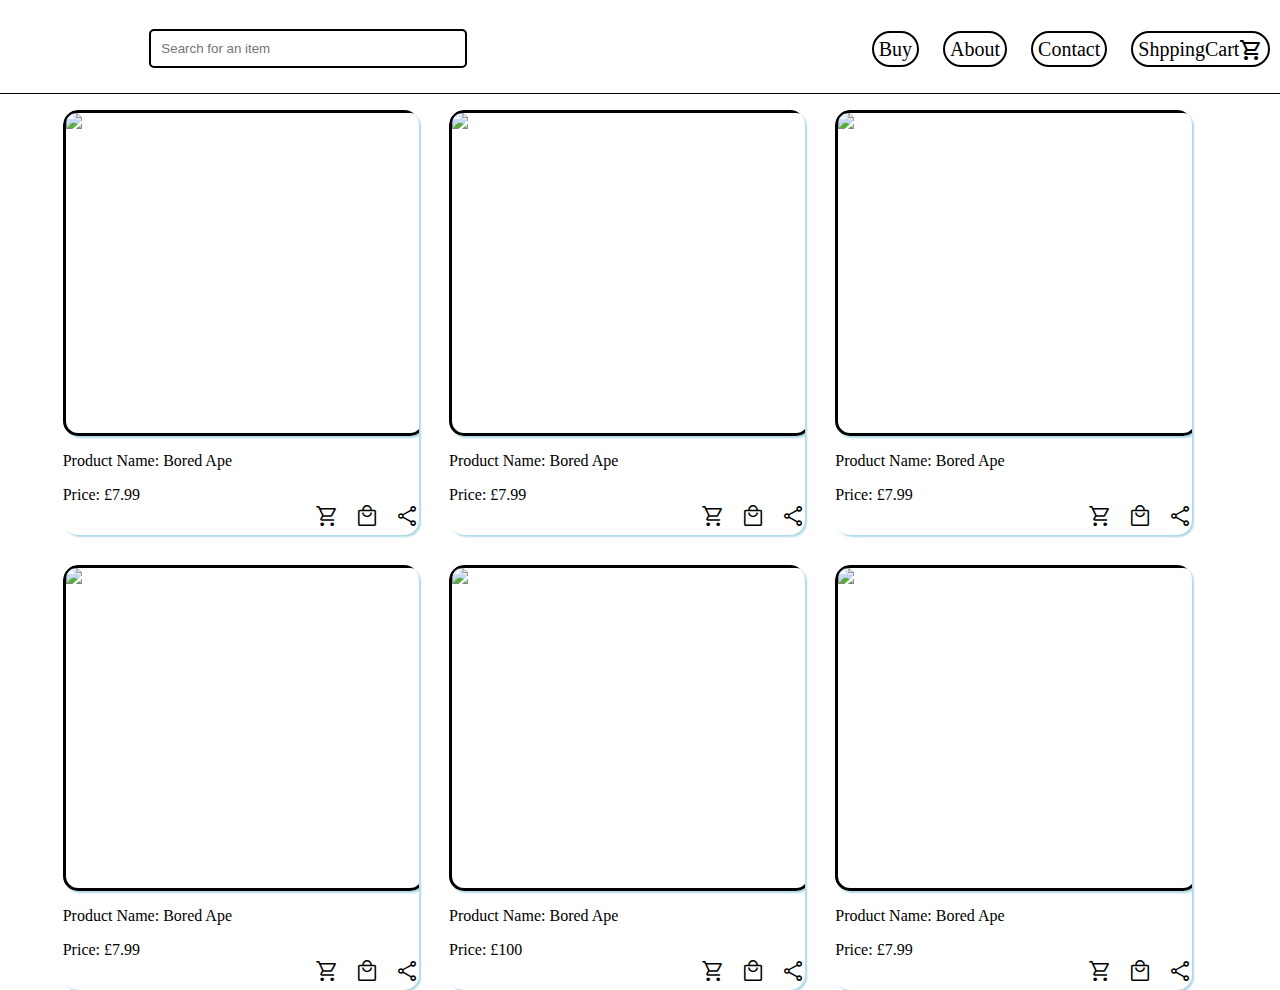
==== commit 72de132d: "Added a Buy now Button" ====
--- a/index.html
+++ b/index.html
@@ -187,16 +187,95 @@
         </div>
     </div>
 
-
+    <div class="share-dialog">
+      <header>
+        <h3 class="dialog-title">Share this pen</h3>
+        <button class="close-button"><svg><use href="#close"></use></svg></button>
+      </header>
+      <div class="targets">
+        <a class="button">
+          <svg>
+            <use href="#facebook"></use>
+          </svg>
+          <span>Facebook</span>
+        </a>
+        
+        <a class="button">
+          <svg>
+            <use href="#twitter"></use>
+          </svg>
+          <span>Twitter</span>
+        </a>
+        
+        <a class="button">
+          <svg>
+            <use href="#linkedin"></use>
+          </svg>
+          <span>LinkedIn</span>
+        </a>
+        
+        <a class="button">
+          <svg>
+            <use href="#email"></use>
+          </svg>
+          <span>Email</span>
+        </a>
+      </div>
+      <div class="link">
+        <div class="pen-url">Link</div>
+        <button class="copy-link">Copy Link</button>
+      </div>
+    </div>
+    
+
+    
+    <svg class="hidden">
+      <defs>
+        <symbol id="share-icon" viewBox="0 0 24 24" fill="none" stroke="currentColor" stroke-width="2" stroke-linecap="round" stroke-linejoin="round" class="feather feather-share"><path d="M4 12v8a2 2 0 0 0 2 2h12a2 2 0 0 0 2-2v-8"></path><polyline points="16 6 12 2 8 6"></polyline><line x1="12" y1="2" x2="12" y2="15"></line></symbol>
+        
+        <symbol id="facebook" viewBox="0 0 24 24" fill="#3b5998" stroke="#3b5998" stroke-width="2" stroke-linecap="round" stroke-linejoin="round" class="feather feather-facebook"><path d="M18 2h-3a5 5 0 0 0-5 5v3H7v4h3v8h4v-8h3l1-4h-4V7a1 1 0 0 1 1-1h3z"></path></symbol>
+        
+        <symbol id="twitter" viewBox="0 0 24 24" fill="#1da1f2" stroke="#1da1f2" stroke-width="2" stroke-linecap="round" stroke-linejoin="round" class="feather feather-twitter"><path d="M23 3a10.9 10.9 0 0 1-3.14 1.53 4.48 4.48 0 0 0-7.86 3v1A10.66 10.66 0 0 1 3 4s-4 9 5 13a11.64 11.64 0 0 1-7 2c9 5 20 0 20-11.5a4.5 4.5 0 0 0-.08-.83A7.72 7.72 0 0 0 23 3z"></path></symbol>
+        
+        <symbol id="email" viewBox="0 0 24 24" fill="#777" stroke="#fafafa" stroke-width="2" stroke-linecap="round" stroke-linejoin="round" class="feather feather-mail"><path d="M4 4h16c1.1 0 2 .9 2 2v12c0 1.1-.9 2-2 2H4c-1.1 0-2-.9-2-2V6c0-1.1.9-2 2-2z"></path><polyline points="22,6 12,13 2,6"></polyline></symbol>
+        
+        <symbol id="linkedin" viewBox="0 0 24 24" fill="#0077B5" stroke="#0077B5" stroke-width="2" stroke-linecap="round" stroke-linejoin="round" class="feather feather-linkedin"><path d="M16 8a6 6 0 0 1 6 6v7h-4v-7a2 2 0 0 0-2-2 2 2 0 0 0-2 2v7h-4v-7a6 6 0 0 1 6-6z"></path><rect x="2" y="9" width="4" height="12"></rect><circle cx="4" cy="4" r="2"></circle></symbol>
+        
+        <symbol id="close" viewBox="0 0 24 24" fill="none" stroke="currentColor" stroke-width="2" stroke-linecap="round" stroke-linejoin="round" class="feather feather-x-square"><rect x="3" y="3" width="18" height="18" rx="2" ry="2"></rect><line x1="9" y1="9" x2="15" y2="15"></line><line x1="15" y1="9" x2="9" y2="15"></line></symbol>
+      </defs>
+    </svg>
+
+    <!-- Shopping cart -->
 
   <div class="shopping-container" style="display: none;">
       <div class="shopping-total">
           <span id="subTotal">SubTotal</span>
           <span id="total-price"></span>
-          <button>Buy Now</button>
+          <button id="buy-now">Buy Now</button>
       </div>
 
       <div class="item-container">
+
+      </div>
+    </div>
+
+
+        <div class="buy-now-container" style="display: none;">
+          <!-- <div class="buy-now-inner-container">
+
+            <div id="buy-now-img-container">
+              <img src="./img/ape.png" id="buy-now-img">
+            </div>
+            <div class="buy-name-price">
+              <p>
+                Product Name: Bored Ape
+              </p>
+              <span>
+                Price: £<span class="buy-number-price" data-value="7.99">7.99</span>
+              </span>
+            </div>
+          </div> -->
+          </div>
 
       <!-- <div class="cart-item cart-item-1">
               <div class="cart-img-container">
--- a/style/style.css
+++ b/style/style.css
@@ -77,6 +77,7 @@
   border-radius: 15px;
   height: 100%;
   width: 100%;
+  overflow: hidden;
   -webkit-box-shadow: 2px 2px 2px lightblue;
           box-shadow: 2px 2px 2px lightblue;
 }
@@ -97,6 +98,7 @@
   -webkit-box-shadow: 2px 2px 2px lightblue;
           box-shadow: 2px 2px 2px lightblue;
   border-radius: 15px;
+  border: 3px solid black;
 }
 
 .container .item .product-img {
@@ -133,8 +135,9 @@
 
 .container .item .actions .item-added-add {
   position: absolute;
-  left: 40%;
+  left: 45%;
   color: red;
+  font-weight: bold;
   bottom: 45%;
   display: block;
 }
@@ -146,6 +149,172 @@
 
 .container .item .actions div span:hover {
   background-color: #6e5d5d;
+}
+
+.hidden {
+  display: none;
+}
+
+svg {
+  width: 20px;
+  height: 20px;
+  margin-right: 7px;
+}
+
+button, .button {
+  display: -webkit-inline-box;
+  display: -ms-inline-flexbox;
+  display: inline-flex;
+  -webkit-box-align: center;
+      -ms-flex-align: center;
+          align-items: center;
+  -webkit-box-pack: center;
+      -ms-flex-pack: center;
+          justify-content: center;
+  height: auto;
+  padding-top: 8px;
+  padding-bottom: 8px;
+  color: #777;
+  text-align: center;
+  font-size: 14px;
+  font-weight: 500;
+  line-height: 1.1;
+  letter-spacing: 2px;
+  text-transform: capitalize;
+  text-decoration: none;
+  white-space: nowrap;
+  border-radius: 4px;
+  border: 1px solid #ddd;
+  cursor: pointer;
+}
+
+button:hover, .button:hover {
+  border-color: #cdd;
+}
+
+.share-button, .copy-link {
+  padding-left: 30px;
+  padding-right: 30px;
+}
+
+.share-button, .share-dialog {
+  position: absolute;
+  top: 50%;
+  left: 50%;
+  -webkit-transform: translate(-50%, -50%);
+          transform: translate(-50%, -50%);
+}
+
+.share-dialog {
+  display: none;
+  width: 95%;
+  max-width: 500px;
+  -webkit-box-shadow: 0 8px 16px rgba(0, 0, 0, 0.15);
+          box-shadow: 0 8px 16px rgba(0, 0, 0, 0.15);
+  z-index: -1;
+  border: 1px solid #ddd;
+  padding: 20px;
+  border-radius: 4px;
+  background-color: #fff;
+}
+
+.share-dialog.is-open {
+  display: block;
+  z-index: 2;
+}
+
+header {
+  display: -webkit-box;
+  display: -ms-flexbox;
+  display: flex;
+  -webkit-box-pack: justify;
+      -ms-flex-pack: justify;
+          justify-content: space-between;
+  margin-bottom: 20px;
+}
+
+.targets {
+  display: -ms-grid;
+  display: grid;
+  -ms-grid-rows: 1fr 1fr;
+      grid-template-rows: 1fr 1fr;
+  -ms-grid-columns: 1fr 1fr;
+      grid-template-columns: 1fr 1fr;
+  grid-gap: 20px;
+  margin-bottom: 20px;
+}
+
+.close-button {
+  background-color: transparent;
+  border: none;
+  padding: 0;
+}
+
+.close-button svg {
+  margin-right: 0;
+}
+
+.link {
+  display: -webkit-box;
+  display: -ms-flexbox;
+  display: flex;
+  -webkit-box-pack: center;
+      -ms-flex-pack: center;
+          justify-content: center;
+  -webkit-box-align: center;
+      -ms-flex-align: center;
+          align-items: center;
+  padding: 10px;
+  border-radius: 4px;
+  background-color: #eee;
+}
+
+.pen-url {
+  margin-right: 15px;
+  overflow: hidden;
+  text-overflow: ellipsis;
+  white-space: nowrap;
+}
+
+.buy-now-container {
+  background-color: white;
+  width: 30em;
+  height: 20em;
+  margin: auto;
+  margin-top: 8em;
+  border: 2px solid black;
+  border-radius: 20px;
+  display: -ms-grid;
+  display: grid;
+  -ms-grid-columns: (auto)[5];
+      grid-template-columns: repeat(5, auto);
+  -ms-grid-rows: (auto)[3];
+      grid-template-rows: repeat(3, auto);
+  overflow: scroll;
+}
+
+.buy-now-container .buy-now-inner-container {
+  width: 100%;
+  border-radius: 5px;
+  margin-left: 0.3em;
+  margin-top: 0.2em;
+}
+
+.buy-now-container #buy-now-img-container {
+  width: 5em;
+  height: 5em;
+}
+
+.buy-now-container #buy-now-img {
+  width: 107%;
+  height: 100%;
+  position: relative;
+  border-radius: 5px;
+}
+
+.buy-now-container .buy-name-price {
+  font-size: 6.5px;
+  font-weight: bolder;
 }
 
 .shopping-container {
